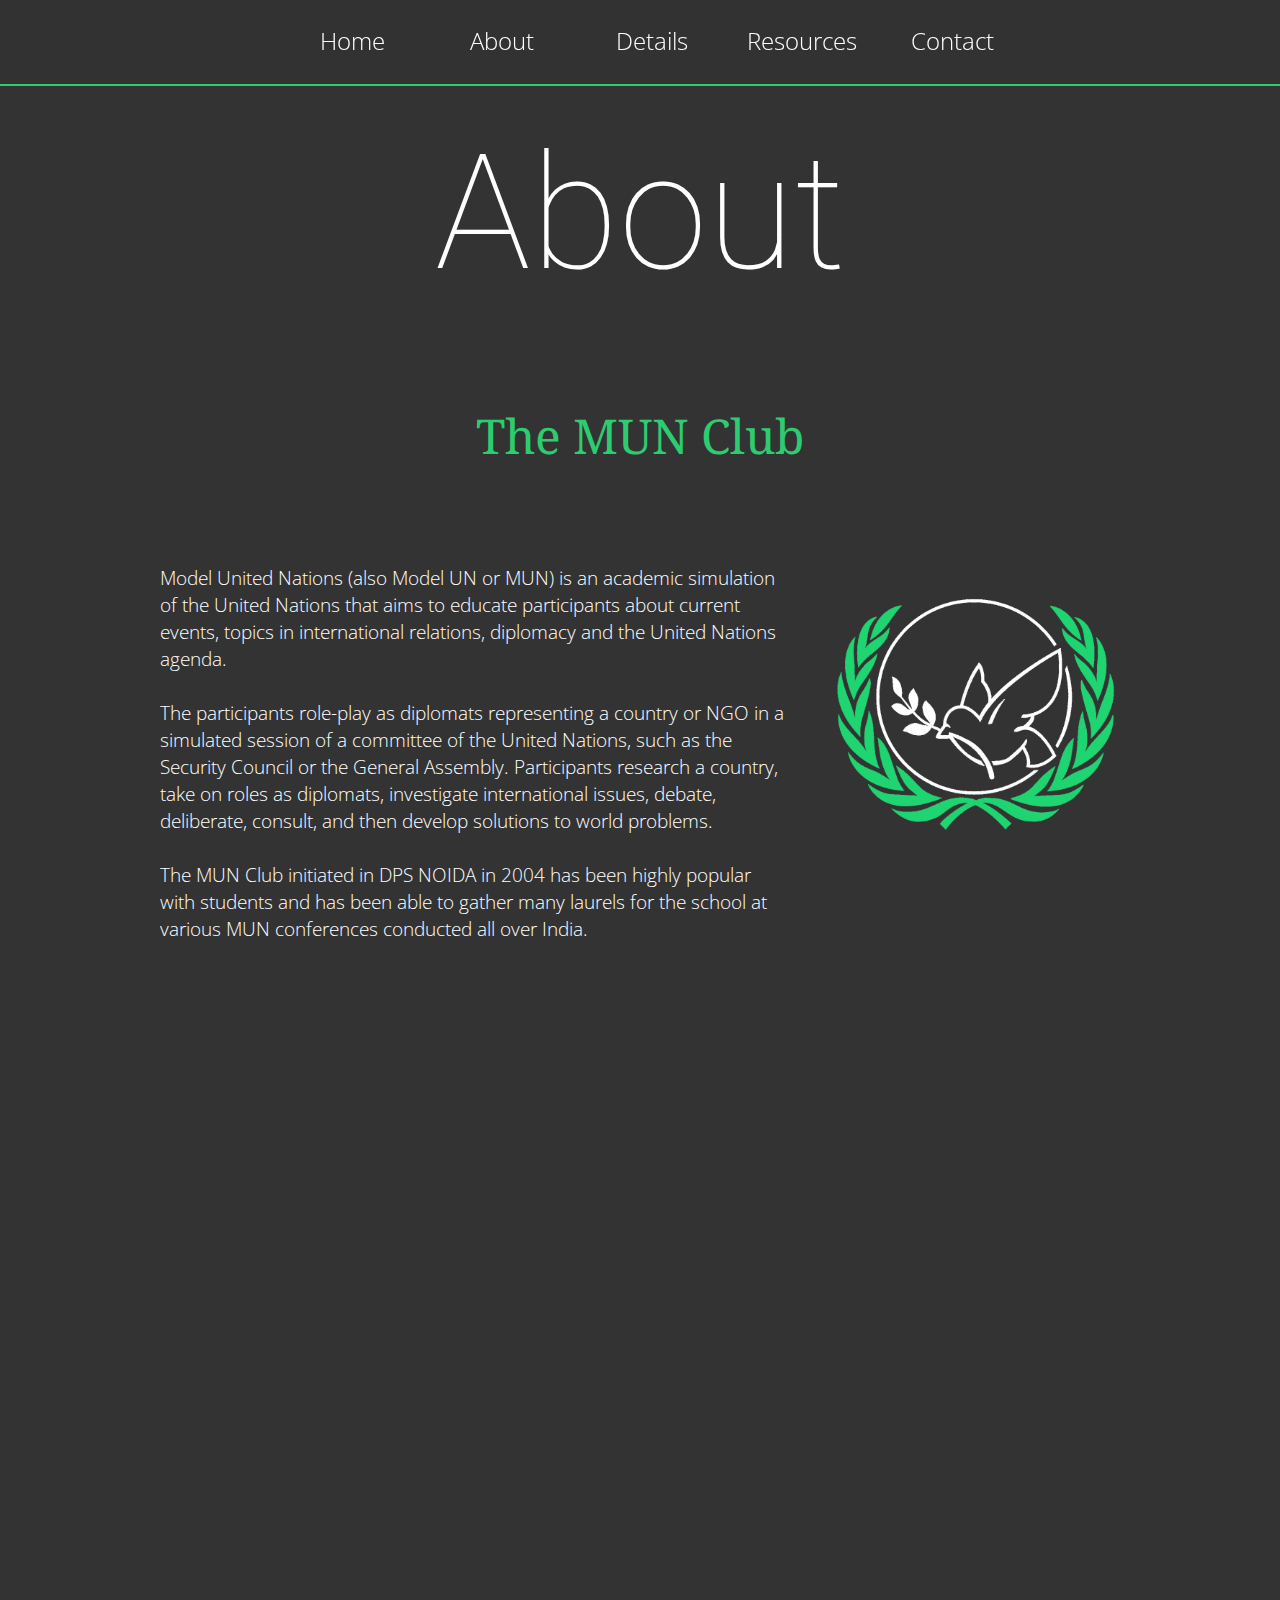
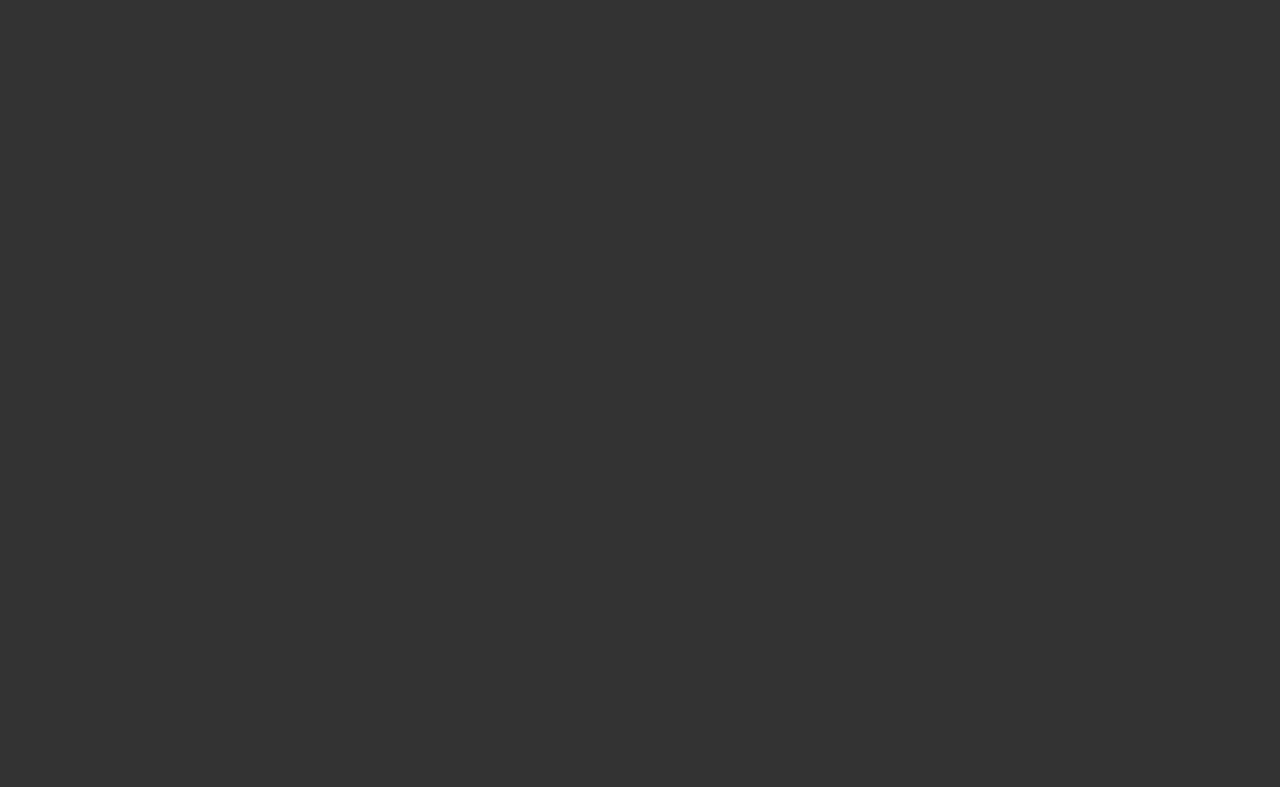
==== about.html @ 6d121ba6 "Many changes" ====
<!DOCTYPE html>
<html>
<head>
	<meta content="initial-scale=1" name="viewport">

	<title>Details | DPSN MUN</title>
	<!-- Adding favicon-->
	<link href="images/favicon.ico" rel="icon" type="image/x-icon">
	<link href="images/apple-touch-icon.png" rel="apple-touch-icon-precomposed">
	<!-- Embedding Google Fonts -->
	<link href='http://fonts.googleapis.com/css?family=Open+Sans:300italic,400,300' rel='stylesheet' type='text/css'>
	<link href='http://fonts.googleapis.com/css?family=Droid+Serif' rel='stylesheet' type='text/css'>
	<link href='http://fonts.googleapis.com/css?family=Roboto:400,100,300' rel='stylesheet' type='text/css'>
	<!-- Embedding stylesheets -->
	<link href="stylesheets/normalize.css" rel="stylesheet">
	<link href="stylesheets/style.css" rel="stylesheet">
	<link href="stylesheets/override.css" rel="stylesheet">
	<link href="stylesheets/animate.css" rel="stylesheet">
	<!-- Embedding scripts -->
	<script src="scripts/wow.min.js"></script>
	<script src="scripts/header.js"></script>
	<script src="scripts/jquery-2.1.0.min.js"></script>
</head>

<body>
	<div class="nav" id="bar">
		<img align="left" class="menu" onclick="show()" src="images/icon.png"> <a class="link wow fadeInDown" href="index.html">Home</a> 
		<a class="link wow fadeInDown" href="#">About</a>
		<a class=
		"link wow fadeInDown" href="details.html">Details</a> <a class="link wow fadeInDown" href="resources.html">Resources</a> <a class="link wow fadeInDown" href="contact.html">Contact</a>
	</div>

	<div class="container">
		<div class="row">
			<div class="column full center">
				<p class="title fadeInDown wow">About</p>
			</div>
		</div>

		<div class="row">
			<div class="column full wow fadeInUp subheading">
				The MUN Club
			</div>
		</div>

		<DIV class="row">
			<DIV class="column two-thirds text wow fadeInUp">
				Model United Nations (also Model UN or MUN) is an academic simulation of the United Nations that aims to educate participants about current events, topics in international relations, diplomacy and the United Nations agenda.
				<br><br>
				The participants role-play as diplomats representing a country or NGO in a simulated session of a committee of the United Nations, such as the Security Council or the General Assembly. Participants research a country, take on roles as diplomats, investigate international issues, debate, deliberate, consult, and then develop solutions to world problems.
				<br><br>
				The MUN Club initiated in DPS NOIDA in 2004 has been highly popular with students and has been able to gather many laurels for the school at various MUN conferences conducted all over India.
			</DIV>
			<DIV class="column one-third">
				<img class="logo big wow fadeInUp" src="images/Logo.png">
			</DIV>
		</DIV>


		
		<div class="row">
			<div class="column full wow fadeInUp subheading">
				Principal's Message
			</div>
		</div>

		<DIV class="row">

			<DIV class="column one-third">
				<img class="logo big wow fadeInUp" src="images/principal.jpg">
			</DIV>

			<DIV class="column two-thirds text wow fadeInUp">
				It gives me immense pleasure to invite you all to the inaugural edition of  Delhi Public  School Noida Model United Nations Conference. DPSNMUN'14 to be held on Tuesday, December 2 and Wednesday, December 3, 2014 in collaboration with UNIC.
				<br><br>
				DPSN has evolved as one of the premier educational institutions of the country. With 'education' acquiring new connotations and spanning wider dimensions, the school is alive to the challenge of moulding a new generation of students into a genre of well integrated personalities equipped with the life skills necessary to take up future challenges.
				<br><br>
				Model United Nations (also Model UN or MUN) is an academic simulation of the United Nations that aims to educate participants about current events, topics in international relations, diplomacy and the United Nations agenda. The participants role-play as diplomats representing a country or NGO in a simulated session of a committee of the United Nations, such as the Security Council or the General Assembly. Participants research a country, take on roles as diplomats, investigate international issues, debate, deliberate, consult, and then develop solutions to world problems.
				<br><br>
				Considering the importance of the concerns we are trying to raise through the MUN Conference, we hope you can help facilitate the execution of this ambitious project which aims to develop, inspire and activate young minds to become aware citizens and to find logical solutions to 'day to day' problems.
				<br><br>
				The MUN Club, initiated in DPS NOIDA in 2004 has been highly popular with students and has brought many laurels to the school at various MUN conferences, conducted all over India.
				With a firm commitment to finding consensus, no matter how much opinions may vary, and in firmly upholding our motto "Service before Self", we hope that DPSNMUN will satisfy each and every expectation you have ever had from an MUN.
				<br><br>
				Quoting former Secretary General, United Nations, Mr.  Kofi Annan, "To live is to choose. But to choose well, you must know who you are, and what you stand for, where you want to go and why you want to get there."
				<br>
				On behalf of the entire Organizing Committee, I welcome you all to Delhi Public School Noida Model United Nations Conference. <br>
				With best wishes<br>
				<br><br>
				Kamini Bhasin<br>
				Principal<br>
				Delhi Public School Noida
			</DIV>
		</DIV>

				<!--
					<DIV class="row">
						<DIV class="column two-thirds"></DIV>
						<DIV class="column one-third"></DIV>
					</DIV>
					<DIV class="row">
						<DIV class="column one-third"></DIV>
						<DIV class="column one-third"></DIV>
						<DIV class="column one-third"></DIV>
					</DIV>

					<DIV class="row">
						<DIV class="column one-fourth"></DIV>
						<DIV class="column one-fourth"></DIV>
						<DIV class="column one-fourth"></DIV>
						<DIV class="column one-fourth"></DIV>
					</DIV>
				-->
	</div><script>
			new WOW().init();

				var menu = "small";
				function show() {
					if (menu == "small") {
						$('.nav').css('min-height','17em');
						$('.link').css('opacity','1');
						$('.link').css('display','inline-block');
						menu = "big";
					} else {
						$('.link').css('opacity','0').delay(250);
						$('.link').css('display','none');
						$('.nav').css('min-height','3.5em');
						menu = "small";
					}
				}
				window.addEventListener("orientationchange", function() {
					if(window.innerHeight < window.innerWidth){ 
						$('.link').css('opacity','1');
						$('.link').css('display','inline-block');
					}
				}, false);

	</script>
</body>
</html>
---- stylesheets/style.css ----
@viewport{
	zoom: 1.0;
	width: extend-to-zoom;
}
@-ms-viewport{
	width: extend-to-zoom;
	zoom: 1.0;
}
*, *:before, *:after {
	-moz-box-sizing: border-box;
	-webkit-box-sizing: border-box;
	box-sizing: border-box;
}
.container {
	margin: 0 auto;
	max-width: 960px;
	width: 90%;
}
.column {
	float: left;
	margin-left: 5%;
} 
.column:first-child {
	margin-left: 0;
}
.column.full {
	width: 100%;
}

.column.two-thirds {
	width: 65%;
}

.column.half {
	width: 47.5%;
}

.column.one-third {
	width: 30%;
}

.column.one-fourth {
	width: 21.25%;
}
.clearfix:before,
.clearfix:after {
	content: " ";
	display: table;
}

.clearfix:after {
	clear: both;
}

.clearfix {
	*zoom: 1;
}
.row {
	overflow: hidden;
}
---- stylesheets/override.css ----
@font-face {
	font-family: 'varela';
	src: url('fonts/Varela.ttf');
}
@font-face {
	font-family: 'Icons';
	src: url('fonts/MonoSocialIconsFont-1.10.eot');
	src: url('fonts/MonoSocialIconsFont-1.10.eot?#iefix') format('embedded-opentype'),
	url('fonts/MonoSocialIconsFont-1.10.woff') format('woff'),
	url('fonts/MonoSocialIconsFont-1.10.ttf') format('truetype'),
	url('fonts/MonoSocialIconsFont-1.10.svg#MonoSocialIconsFont') format('svg');
	src: url('fonts/MonoSocialIconsFont-1.10.ttf') format('truetype');
	font-weight: normal;
	font-style: normal;
}

.symbol, a.symbol:before {
	font-family: 'Icons';
	-webkit-text-rendering: optimizeLegibility;
	-moz-text-rendering: optimizeLegibility;
	-ms-text-rendering: optimizeLegibility;
	-o-text-rendering: optimizeLegibility;
	text-rendering: optimizeLegibility;
	-webkit-font-smoothing: antialiased;
	-moz-font-smoothing: antialiased;
	-ms-font-smoothing: antialiased;
	-o-font-smoothing: antialiased;
	font-smoothing: antialiased;
	color: #FFFFFF;
	font-size: 5em;
	margin-top: 0.5em;
	text-align: center;
}

a.symbol:before {
	content: attr(title);
	margin-right: 0.3em;
	font-size: 130%;
}
::selection {
	background: #2ECC71;
	color: #333;
}
::-webkit-scrollbar{
	width: 0.3em;
}
::-webkit-scrollbar-thumb{
	background-color: #2ECC71; 
}
::-webkit-scrollbar-track{
	background-color: #333333;
}
* {
	-webkit-transition:all 0.25s;
	-moz-transition:all 0.25s;
	-ms-transition:all 0.25s;
	-o-transition:all 0.25s;
	transition:all 0.25s;
}
body {
	background-color: #333333;
	max-width: 100%;
	overflow-x: hidden;
}
.center {
	text-align: center;
}
.nav {
	position: fixed;
	background: rgba(51, 51, 51, 0.85);
	top: 0px;
	width: 100%;
	font-size: 1.5em;
	z-index: 5;
	border-bottom: solid 0.1em #2ECC71;
	font-weight: 100;
	font-family: 'Open Sans',sans-serif;
	color: #FFFFFF;
	text-align: center;
}
.menu {
	height: 1em;
	width: auto;
	margin: 1em;
	opacity: 0;
	display: none;
	cursor: pointer;
}
.nav a {
	text-decoration: none;
	display: inline-block;
	color: #FFFFFF;
	margin-left: 1em;
	padding: 1em 0;
	width: 5em;
	border-bottom: solid 3px rgba(51, 51, 51, 0);
}
.nav a:hover {
	color: #2ECC71;
	border-bottom-color: #2ECC71;
}
.title {
	font-family: 'Roboto', sans-serif;
	font-weight: 100;
	font-size: 10em;
	color: #FFFFFF;
	margin: 0 auto;
	margin-top: 0.75em;
}
.subtitle {
	font-family: 'Droid Serif', 'varela',sans-serif;
	font-size: 2.5em;
	margin-top: 1em;
	font-weight: 100;
	text-align: center;
	color: #2ECC71;
}
.date {
	font-family: 'Roboto', sans-serif;
	font-size: 2em;
	color: #FFFFFF;
}
.logo {
	height: 13em;
	width: auto;
}
.collab {
	font-family: 'Droid Serif',sans-serif;
	color: #FFFFFF;
	font-size: 1em;

}
.con {
	font-family: 'varela',sans-serif;
}
.button {
	display: inline-block;
	font-family: 'Open Sans',sans-serif;
	font-size: 1.25em;
	background-color: rgba(51, 51, 51, 0.25);
	border: solid 2px #2ECC71;
	padding: 0.75em 2.5em;
	border-radius: 0.25em;
	color: #2ECC71;
	margin-top: 2em;
	margin-bottom: 1em;
	text-decoration: none;
}
.button:hover {
	background-color: #2ECC71;
	color: #333333;
}
.subheading {
	font-family: 'Droid Serif', 'Open Sans',sans-serif;
	font-size: 3em;
	text-align: center;
	color: #2ECC71;
	margin-top: 2em;
	margin-bottom: 2em;
}
.text {
	font-family: 'Open Sans',sans-serif;
	color: #FFFFFF;
	font-size: 1.2em;
	font-weight: 100;
}
.big {
	width: 100%;
	height: auto;
}
.committee div {
	background: #333333;
	color: #FFFFFF;
	border: solid 1px #2ECC71;
	border-radius: 0.25em;
	font-family: 'Open Sans',sans-serif;
	font-size: 1.25em;
	margin-bottom: 5%;
	font-weight: 100;
	text-align: center;
	padding: 1em;
	padding-bottom: 1.5em;
}
.committee-name {
	font-family: 'Droid Serif', 'Open Sans',sans-serif;
	font-size: 1.75em;
}
.committee-picture {
	border-radius: 0.25em;
	width: 100%;
	/*-webkit-filter: sepia(1) grayscale(0.5);*/
}
/*
.com-picture:hover {
	-webkit-filter: none;
}
*/
.agenda {
	color: #2ECC71;
	font-family: 'Open Sans',sans-serif;
	font-size: 1.5em;

}
.sec div {
	height: 13.5em;
	background: #333333;
	color: #FFFFFF;
	border: solid 1px #2ECC71;
	border-radius: 0.25em;
	font-family: 'Open Sans',sans-serif;
	font-size: 1.25em;
	margin-bottom: 5%;
	font-weight: 100;
	text-align: center;
	padding: 1em;
	padding-bottom: 1.5em;
}
.thumbnail {
	display: block;
	border-radius: 100%;
	height: 4.25em;
	width: auto;
	border: solid 3px #2ECC71;
	margin: 0 auto;
	position: relative;
}
.names {
	color: #FFFFFF;
	position: relative;
	margin-top: 1em;
	margin-bottom: 1em;
	text-decoration: none;
}
.names:hover{
	color: #2ECC71;
}
.post {
	color: #2ECC71;
	font-size: 0.65em;
	text-align: center;
	text-transform: uppercase;
}
.phone {
	color: #FFFFFF;
	font-size: 1em;
	text-align: center;
	margin-top: 0em;
	text-transform: uppercase;
}
.phone a {
	text-decoration: none;
	margin-top: 0em;
	font-size: 0.75em;
	color: #FFFFFF;
}
.soon {
	text-align: center;
	margin-bottom: 2em;
}
.left {
	text-align: left;
}
ol {
	list-style-type: lower-greek;
	color: #FFFFFF;
	font-family: 'Open Sans',sans-serif;
	font-size: 1.5em;
	font-weight: 100;
	margin-top: 0;
}
ol li {
	margin-bottom: 0.45em;
}
ol li a {
	text-decoration: none;
	color: #FFFFFF;
}
ol li a:hover {
	color: #2ECC71;
}
.postal {
	text-align: center;
}
.postal a {
	font-size: 1.5em;
}
.postal p {
	font-family: 'Open Sans',sans-serif;
	font-size: 2em;
	color: #2ECC71;
	text-align: center;
}
.address {
	color: #FFFFFF;
	font-family: 'Open Sans',sans-serif;
	font-size: 2em;
	text-decoration: none;
	font-weight: 100;
}
.fb:hover {
	color: #3B5998;
}
.tw:hover {
	color: #4099FF;
}
.em:hover {
	color: #2ECC71;
}
.social a {
	color: #FFFFFF;
	text-decoration: none;
}
#gmap_canvas {
	width: 100%;
	height: 20em;
	margin-bottom: 5em;
}
#map_container {
	margin-top: 2em;
}
@media screen and (orientation:portrait) {
	.column.full,
	.column.two-thirds,
	.column.half,
	.nav a,
	.column.one-third,
	.column.one-fourth {
		margin-top: 0;
		margin-left: 0;
		width: 100%;
	}
	.menu {
		opacity: 1;
		display: inline-block;
	}
	.nav {
		max-height: 3.5em;
	}
	.nav a {
		opacity: 0;
		display: none;
	}
	.nav a:hover {
		background-color: #2ECC71;
		color: #333333;
	}
	.title {
		font-size: 6em;
	}
	.subtitle {
		font-size: 2em;
	}
	.logo {
		height: 10em;
		width: auto;
	}
	.button {
		font-size: 1.25em;
	}
	.subheading {
		font-size: 2.5em;
		padding-top: 1em;
	}
	.big {
		width: 50%;
		margin-left: 25%;
		margin-bottom: 1em;
		height: auto;
	}
	.committee-title {
		font-size: 1.75em;
	}
	.sec div {
		height: 12em;
	}
	.social a {
		font-size: 0.75em;
	}
	.postal {
		font-size: 0.75em;
	}
}
@media screen and (orientation:landscape) {
	.nav a {
		opacity: 1;
		display: inline-block;
	}
}
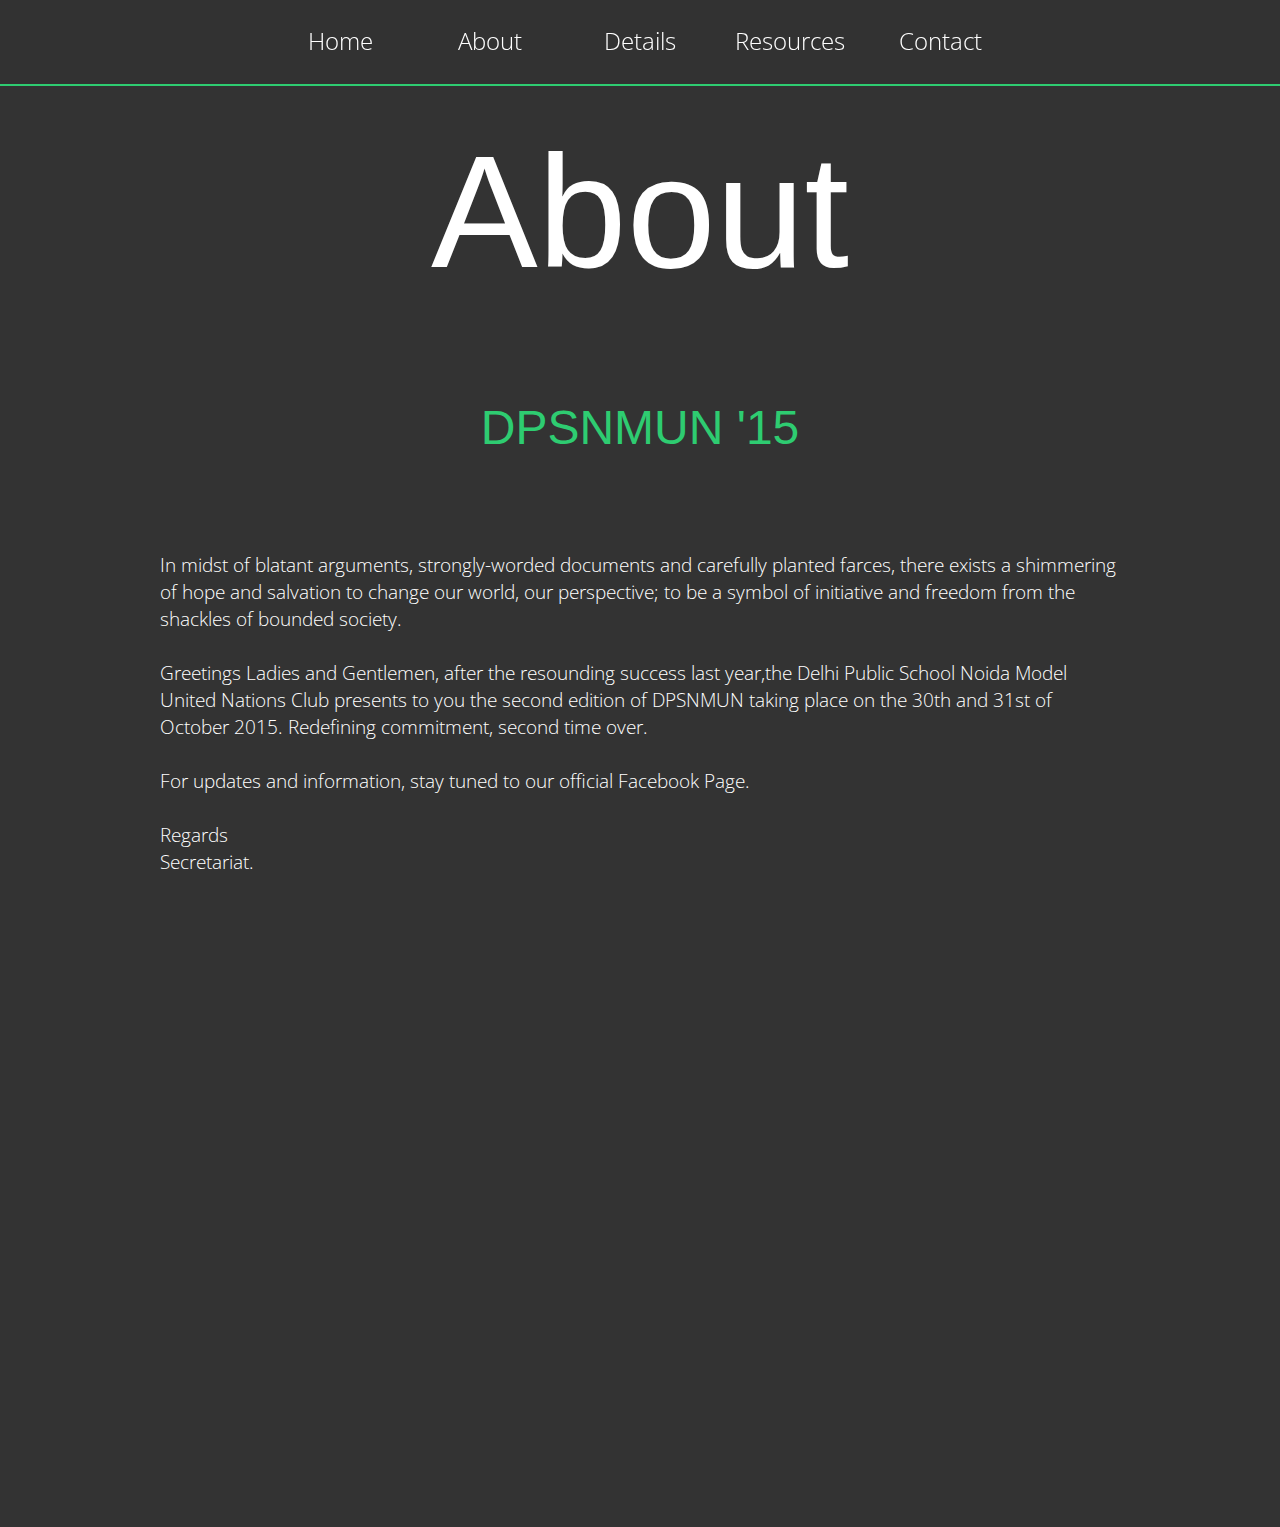
==== commit 9397bf34: "Changes for '15" ====
--- a/about.html
+++ b/about.html
@@ -3,7 +3,7 @@
 <head>
 	<meta content="initial-scale=1" name="viewport">
 
-	<title>Details | DPSN MUN</title>
+	<title>About | DPSN MUN</title>
 	<!-- Adding favicon-->
 	<link href="images/favicon.ico" rel="icon" type="image/x-icon">
 	<link href="images/apple-touch-icon.png" rel="apple-touch-icon-precomposed">
@@ -36,6 +36,32 @@
 				<p class="title fadeInDown wow">About</p>
 			</div>
 		</div>
+		
+		<div class="row">
+			<div class="column full wow fadeInUp subheading">
+				DPSNMUN '15
+			</div>
+		</div>
+
+		<DIV class="row">
+		<!--
+			<DIV class="column one-third">
+				<img class="logo big wow fadeInUp" src="images/principal.jpg">
+			</DIV>
+		-->
+			<DIV class="column full text wow fadeInUp">
+				In midst of blatant arguments, strongly-worded documents and carefully planted farces, there exists a shimmering of hope and salvation to change our world, our perspective; to be a symbol of initiative and freedom from the shackles of bounded society.
+				<br><br>
+				Greetings Ladies and Gentlemen, after the resounding success last year,the Delhi Public School Noida Model United Nations Club presents to you the second edition of DPSNMUN taking place on the 30th and 31st of October 2015.
+				Redefining commitment, second time over.
+				<br><br>
+				For updates and information, stay tuned to our official Facebook Page.
+				<br><br>
+				Regards
+				<br> 
+				Secretariat.
+			</DIV>
+		</DIV>
 
 		<div class="row">
 			<div class="column full wow fadeInUp subheading">
@@ -50,6 +76,7 @@
 				The participants role-play as diplomats representing a country or NGO in a simulated session of a committee of the United Nations, such as the Security Council or the General Assembly. Participants research a country, take on roles as diplomats, investigate international issues, debate, deliberate, consult, and then develop solutions to world problems.
 				<br><br>
 				The MUN Club initiated in DPS NOIDA in 2004 has been highly popular with students and has been able to gather many laurels for the school at various MUN conferences conducted all over India.
+				<br><br>
 			</DIV>
 			<DIV class="column one-third">
 				<img class="logo big wow fadeInUp" src="images/Logo.png">
@@ -57,41 +84,6 @@
 		</DIV>
 
 
-		
-		<div class="row">
-			<div class="column full wow fadeInUp subheading">
-				Principal's Message
-			</div>
-		</div>
-
-		<DIV class="row">
-
-			<DIV class="column one-third">
-				<img class="logo big wow fadeInUp" src="images/principal.jpg">
-			</DIV>
-
-			<DIV class="column two-thirds text wow fadeInUp">
-				It gives me immense pleasure to invite you all to the inaugural edition of  Delhi Public  School Noida Model United Nations Conference. DPSNMUN'14 to be held on Tuesday, December 2 and Wednesday, December 3, 2014 in collaboration with UNIC.
-				<br><br>
-				DPSN has evolved as one of the premier educational institutions of the country. With 'education' acquiring new connotations and spanning wider dimensions, the school is alive to the challenge of moulding a new generation of students into a genre of well integrated personalities equipped with the life skills necessary to take up future challenges.
-				<br><br>
-				Model United Nations (also Model UN or MUN) is an academic simulation of the United Nations that aims to educate participants about current events, topics in international relations, diplomacy and the United Nations agenda. The participants role-play as diplomats representing a country or NGO in a simulated session of a committee of the United Nations, such as the Security Council or the General Assembly. Participants research a country, take on roles as diplomats, investigate international issues, debate, deliberate, consult, and then develop solutions to world problems.
-				<br><br>
-				Considering the importance of the concerns we are trying to raise through the MUN Conference, we hope you can help facilitate the execution of this ambitious project which aims to develop, inspire and activate young minds to become aware citizens and to find logical solutions to 'day to day' problems.
-				<br><br>
-				The MUN Club, initiated in DPS NOIDA in 2004 has been highly popular with students and has brought many laurels to the school at various MUN conferences, conducted all over India.
-				With a firm commitment to finding consensus, no matter how much opinions may vary, and in firmly upholding our motto "Service before Self", we hope that DPSNMUN will satisfy each and every expectation you have ever had from an MUN.
-				<br><br>
-				Quoting former Secretary General, United Nations, Mr.  Kofi Annan, "To live is to choose. But to choose well, you must know who you are, and what you stand for, where you want to go and why you want to get there."
-				<br>
-				On behalf of the entire Organizing Committee, I welcome you all to Delhi Public School Noida Model United Nations Conference. <br>
-				With best wishes<br>
-				<br><br>
-				Kamini Bhasin<br>
-				Principal<br>
-				Delhi Public School Noida
-			</DIV>
-		</DIV>
 
 				<!--
 					<DIV class="row">
@@ -117,7 +109,7 @@
 				var menu = "small";
 				function show() {
 					if (menu == "small") {
-						$('.nav').css('min-height','17em');
+						$('.nav').css('min-height','20.5em');
 						$('.link').css('opacity','1');
 						$('.link').css('display','inline-block');
 						menu = "big";
--- a/stylesheets/override.css
+++ b/stylesheets/override.css
@@ -13,7 +13,44 @@
 	font-weight: normal;
 	font-style: normal;
 }
-
+@font-face {
+	font-family: 'Open Sans';
+	font-weight: 300;
+	font-style: normal;
+	src: url('fonts/OpenSans-Light.ttf');
+}
+@font-face {
+	font-family: 'Open Sans';
+	font-weight: 300;
+	font-style: italic;
+	src: url('fonts/OpenSans-LightItalic.ttf');
+}
+@font-face {
+	font-family: 'Open Sans';
+	font-weight: 400;
+	font-style: normal;
+	src: url('fonts/OpenSans-Regular.ttf');
+}
+@font-face {
+	font-family: 'Droid Serif';
+	font-weight: 400;
+	src: url('fonts/DroidSerif.ttf');
+}
+@font-face {
+	font-family: 'Roboto';
+	font-weight: 100;
+	src: url('fonts/Roboto-Thin.ttf');
+}
+@font-face {
+	font-family: 'Roboto';
+	font-weight: 300;
+	src: url('fonts/Roboto-Light.ttf');
+}
+@font-face {
+	font-family: 'Roboto';
+	font-weight: 400;
+	src: url('fonts/Roboto-Regular.ttf');
+}
 .symbol, a.symbol:before {
 	font-family: 'Icons';
 	-webkit-text-rendering: optimizeLegibility;
@@ -95,6 +132,9 @@
 	width: 5em;
 	border-bottom: solid 3px rgba(51, 51, 51, 0);
 }
+.nav a:nth-child(2) {
+	margin-left: 0;
+}
 .nav a:hover {
 	color: #2ECC71;
 	border-bottom-color: #2ECC71;
@@ -125,7 +165,7 @@
 	width: auto;
 }
 .collab {
-	font-family: 'Droid Serif',sans-serif;
+	font-family: 'Droid Serif', 'Open Sans', sans-serif;
 	color: #FFFFFF;
 	font-size: 1em;
 
@@ -158,6 +198,14 @@
 	margin-top: 2em;
 	margin-bottom: 2em;
 }
+.eb-title {
+	font-family: 'Open Sans',sans-serif;
+	font-size: 2em;
+	text-align: center;
+	color: #FFFFFF;
+	font-weight: 100;
+	margin-bottom: 1em;
+}
 .text {
 	font-family: 'Open Sans',sans-serif;
 	color: #FFFFFF;
@@ -180,6 +228,7 @@
 	text-align: center;
 	padding: 1em;
 	padding-bottom: 1.5em;
+	height: 20em;
 }
 .committee-name {
 	font-family: 'Droid Serif', 'Open Sans',sans-serif;
@@ -214,6 +263,14 @@
 	text-align: center;
 	padding: 1em;
 	padding-bottom: 1.5em;
+}
+#eb {
+	height: 11em;
+}
+#blank {
+	height: 11em;
+	border-color: transparent;
+	background-color: transparent;
 }
 .thumbnail {
 	display: block;
@@ -367,6 +424,10 @@
 		margin-bottom: 1em;
 		height: auto;
 	}
+	.small {
+		font-size: 4em;
+		margin-top: 2em;
+	}
 	.committee-title {
 		font-size: 1.75em;
 	}
@@ -376,8 +437,14 @@
 	.social a {
 		font-size: 0.75em;
 	}
+	.con {
+		font-size: 1.5em;
+	}
 	.postal {
 		font-size: 0.75em;
+	}
+	#blank {
+		display: none;
 	}
 }
 @media screen and (orientation:landscape) {
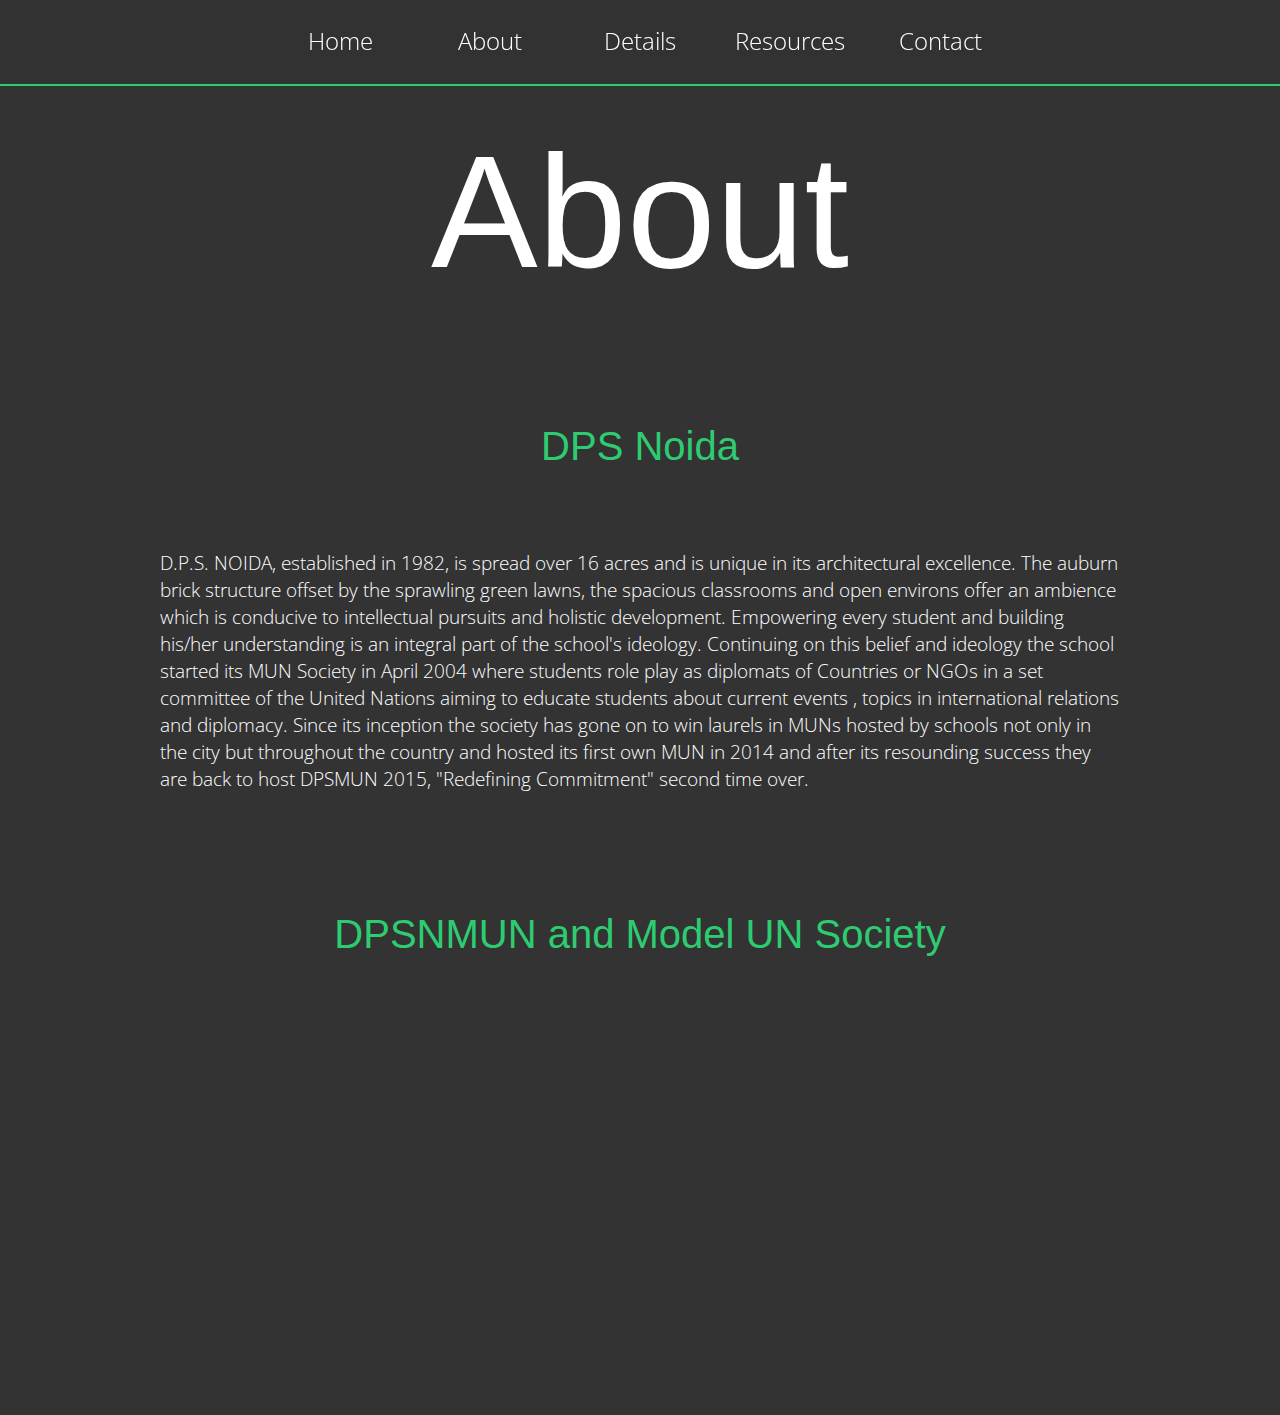
==== commit 7398545a: "About changed" ====
--- a/about.html
+++ b/about.html
@@ -39,7 +39,7 @@
 		
 		<div class="row">
 			<div class="column full wow fadeInUp subheading">
-				DPSNMUN '15
+				DPS Noida
 			</div>
 		</div>
 
@@ -50,32 +50,21 @@
 			</DIV>
 		-->
 			<DIV class="column full text wow fadeInUp">
-				In midst of blatant arguments, strongly-worded documents and carefully planted farces, there exists a shimmering of hope and salvation to change our world, our perspective; to be a symbol of initiative and freedom from the shackles of bounded society.
-				<br><br>
-				Greetings Ladies and Gentlemen, after the resounding success last year,the Delhi Public School Noida Model United Nations Club presents to you the second edition of DPSNMUN taking place on the 30th and 31st of October 2015.
-				Redefining commitment, second time over.
-				<br><br>
-				For updates and information, stay tuned to our official Facebook Page.
-				<br><br>
-				Regards
-				<br> 
-				Secretariat.
+				D.P.S. NOIDA, established in 1982, is spread over 16 acres and is unique in its architectural excellence. The auburn brick structure offset by the sprawling green lawns, the spacious classrooms and open environs offer an ambience which is conducive to intellectual pursuits and holistic development. Empowering every student and building his/her understanding is an integral part of the school's ideology. Continuing on this belief and ideology the school started its MUN Society in April 2004 where students role play as diplomats of Countries or NGOs in a set committee of the United Nations aiming to educate students about current events , topics in international relations and diplomacy. Since its inception the society has gone on to win laurels in MUNs hosted by schools not only in the city but throughout the country and hosted its first own MUN in 2014 and after its resounding success they are back to host DPSMUN 2015, "Redefining Commitment" second time over.
 			</DIV>
 		</DIV>
 
 		<div class="row">
 			<div class="column full wow fadeInUp subheading">
-				The MUN Club
+				DPSNMUN and Model UN Society
 			</div>
 		</div>
 
 		<DIV class="row">
 			<DIV class="column two-thirds text wow fadeInUp">
-				Model United Nations (also Model UN or MUN) is an academic simulation of the United Nations that aims to educate participants about current events, topics in international relations, diplomacy and the United Nations agenda.
+				The DPSNMUN Society since its inception has gone on to win many laurels in MUNs not only in the city but throughout the country. Rooted with the ideology of breeding the leaders of tomorrow pushing all boundaries it hosted its first MUN in 2014 with incepting committees like the White House Situation Room , first of its kind to be simulated in any MUN in the country and all other committees functioning with high level of debate. After its resounding success last year DPS Noida MUN Society is proud to present you the second edition of DPSNMUN being hosted from the 30th - 31st of October, simulating committees likes Goldman Sachs Board of Directors Meet (2008) discussing the subprime mortgage crisis, White House Situation Room and NPT Review Conference.
 				<br><br>
-				The participants role-play as diplomats representing a country or NGO in a simulated session of a committee of the United Nations, such as the Security Council or the General Assembly. Participants research a country, take on roles as diplomats, investigate international issues, debate, deliberate, consult, and then develop solutions to world problems.
-				<br><br>
-				The MUN Club initiated in DPS NOIDA in 2004 has been highly popular with students and has been able to gather many laurels for the school at various MUN conferences conducted all over India.
+				For updates and information, stay tuned to our official Facebook Page
 				<br><br>
 			</DIV>
 			<DIV class="column one-third">
--- a/stylesheets/override.css
+++ b/stylesheets/override.css
@@ -228,7 +228,7 @@
 	text-align: center;
 	padding: 1em;
 	padding-bottom: 1.5em;
-	height: 20em;
+	height: auto;
 }
 .committee-name {
 	font-family: 'Droid Serif', 'Open Sans',sans-serif;
@@ -277,6 +277,16 @@
 	border-radius: 100%;
 	height: 4.25em;
 	width: auto;
+	border: solid 3px #2ECC71;
+	margin: 0 auto;
+	position: relative;
+}
+
+.rohan {
+	display: block;
+	border-radius: 100%;
+	height: 4.25em;
+	width: 4.25em;
 	border: solid 3px #2ECC71;
 	margin: 0 auto;
 	position: relative;
@@ -404,6 +414,9 @@
 	.title {
 		font-size: 6em;
 	}
+	
+	
+	}
 	.subtitle {
 		font-size: 2em;
 	}
@@ -431,6 +444,7 @@
 	.committee-title {
 		font-size: 1.75em;
 	}
+
 	.sec div {
 		height: 12em;
 	}
@@ -446,7 +460,11 @@
 	#blank {
 		display: none;
 	}
-}
+
+	.nothing {
+		opacity: 0;
+	}
+
 @media screen and (orientation:landscape) {
 	.nav a {
 		opacity: 1;
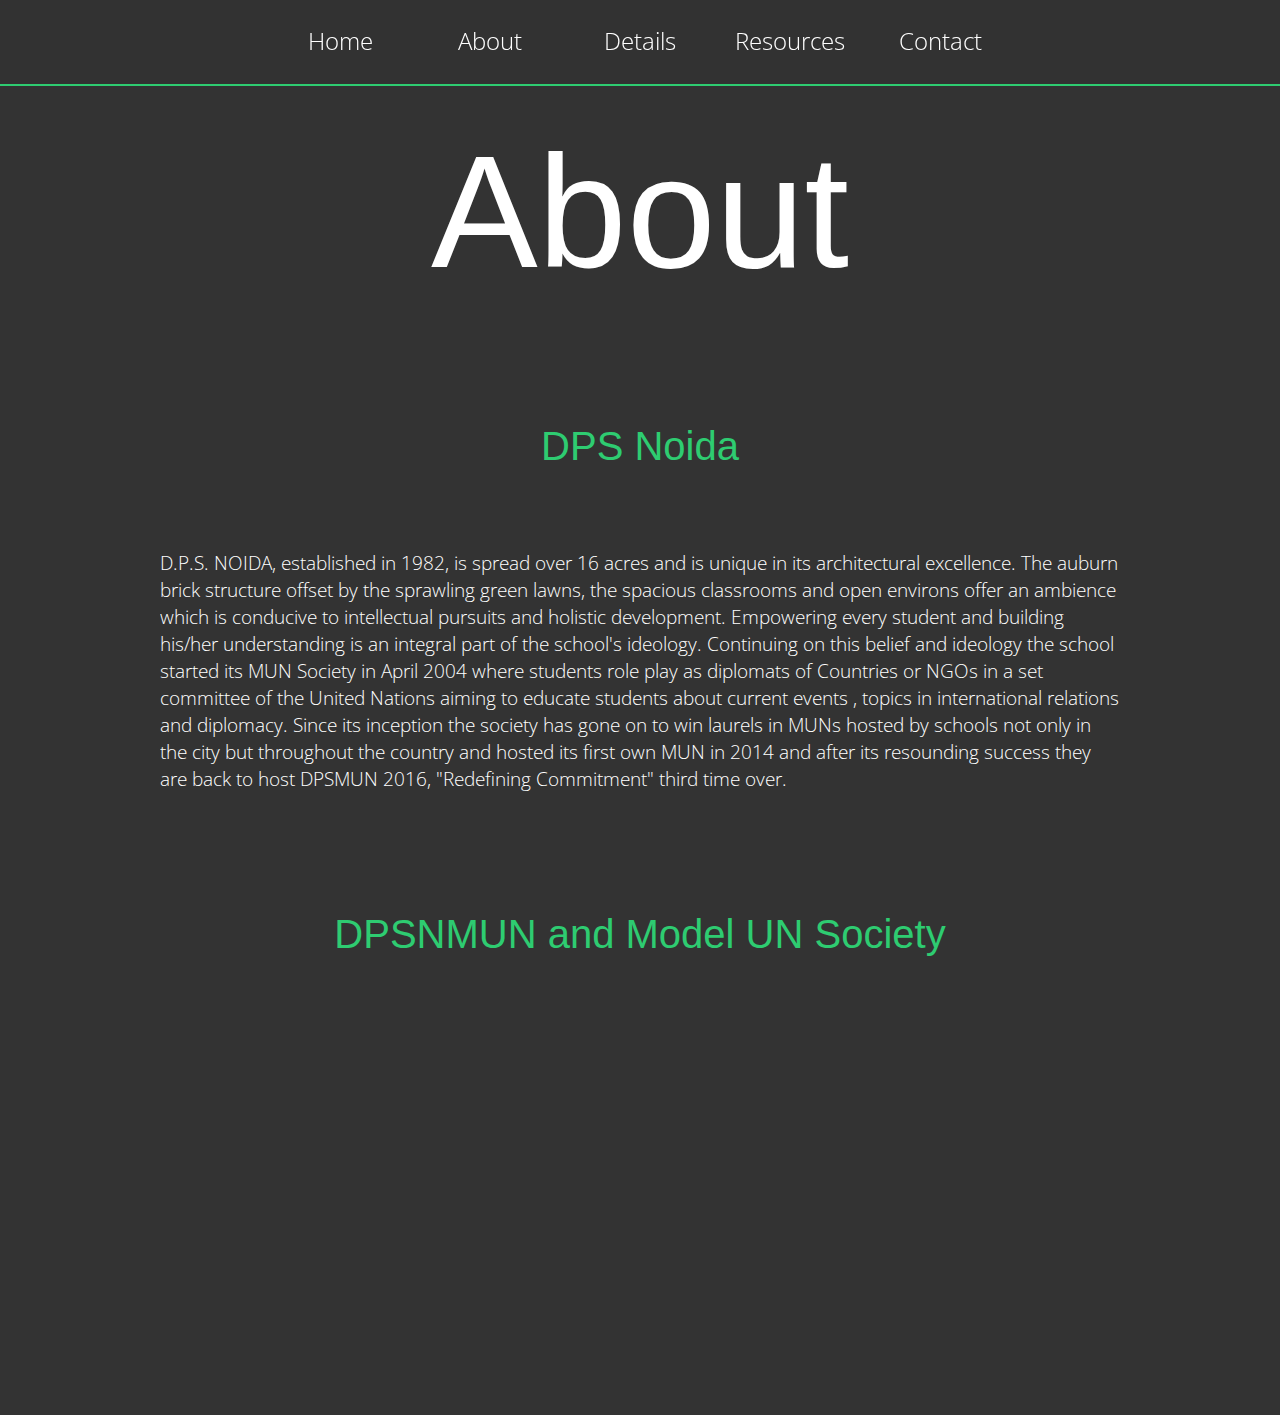
==== commit 20917a97: "First update 2016" ====
--- a/about.html
+++ b/about.html
@@ -50,7 +50,7 @@
 			</DIV>
 		-->
 			<DIV class="column full text wow fadeInUp">
-				D.P.S. NOIDA, established in 1982, is spread over 16 acres and is unique in its architectural excellence. The auburn brick structure offset by the sprawling green lawns, the spacious classrooms and open environs offer an ambience which is conducive to intellectual pursuits and holistic development. Empowering every student and building his/her understanding is an integral part of the school's ideology. Continuing on this belief and ideology the school started its MUN Society in April 2004 where students role play as diplomats of Countries or NGOs in a set committee of the United Nations aiming to educate students about current events , topics in international relations and diplomacy. Since its inception the society has gone on to win laurels in MUNs hosted by schools not only in the city but throughout the country and hosted its first own MUN in 2014 and after its resounding success they are back to host DPSMUN 2015, "Redefining Commitment" second time over.
+				D.P.S. NOIDA, established in 1982, is spread over 16 acres and is unique in its architectural excellence. The auburn brick structure offset by the sprawling green lawns, the spacious classrooms and open environs offer an ambience which is conducive to intellectual pursuits and holistic development. Empowering every student and building his/her understanding is an integral part of the school's ideology. Continuing on this belief and ideology the school started its MUN Society in April 2004 where students role play as diplomats of Countries or NGOs in a set committee of the United Nations aiming to educate students about current events , topics in international relations and diplomacy. Since its inception the society has gone on to win laurels in MUNs hosted by schools not only in the city but throughout the country and hosted its first own MUN in 2014 and after its resounding success they are back to host DPSMUN 2016, "Redefining Commitment" third time over.
 			</DIV>
 		</DIV>
 
@@ -62,9 +62,9 @@
 
 		<DIV class="row">
 			<DIV class="column two-thirds text wow fadeInUp">
-				The DPSNMUN Society since its inception has gone on to win many laurels in MUNs not only in the city but throughout the country. Rooted with the ideology of breeding the leaders of tomorrow pushing all boundaries it hosted its first MUN in 2014 with incepting committees like the White House Situation Room , first of its kind to be simulated in any MUN in the country and all other committees functioning with high level of debate. After its resounding success last year DPS Noida MUN Society is proud to present you the second edition of DPSNMUN being hosted from the 30th - 31st of October, simulating committees likes Goldman Sachs Board of Directors Meet (2008) discussing the subprime mortgage crisis, White House Situation Room and NPT Review Conference.
+				The DPSNMUN Society since its inception has gone on to win many laurels in MUNs not only in the city but throughout the country. Rooted with the ideology of breeding the leaders of tomorrow pushing all boundaries it hosted its first MUN in 2014 with incepting committees like the White House Situation Room , first of its kind to be simulated in any MUN in the country and all other committees functioning with high level of debate. After its resounding success last year DPS Noida MUN Society is proud to present you the third edition of DPSNMUN being hosted from the 30th - 31st of October, simulating committees likes Goldman Sachs Board of Directors Meet (2008) discussing the subprime mortgage crisis, White House Situation Room and NPT Review Conference.
 				<br><br>
-				For updates and information, stay tuned to our official Facebook Page
+				For updates and information, stay tuned to our official <a class="facebook" href="http://www.facebook.com/dpsnmun16"> Facebook Page </a>
 				<br><br>
 			</DIV>
 			<DIV class="column one-third">
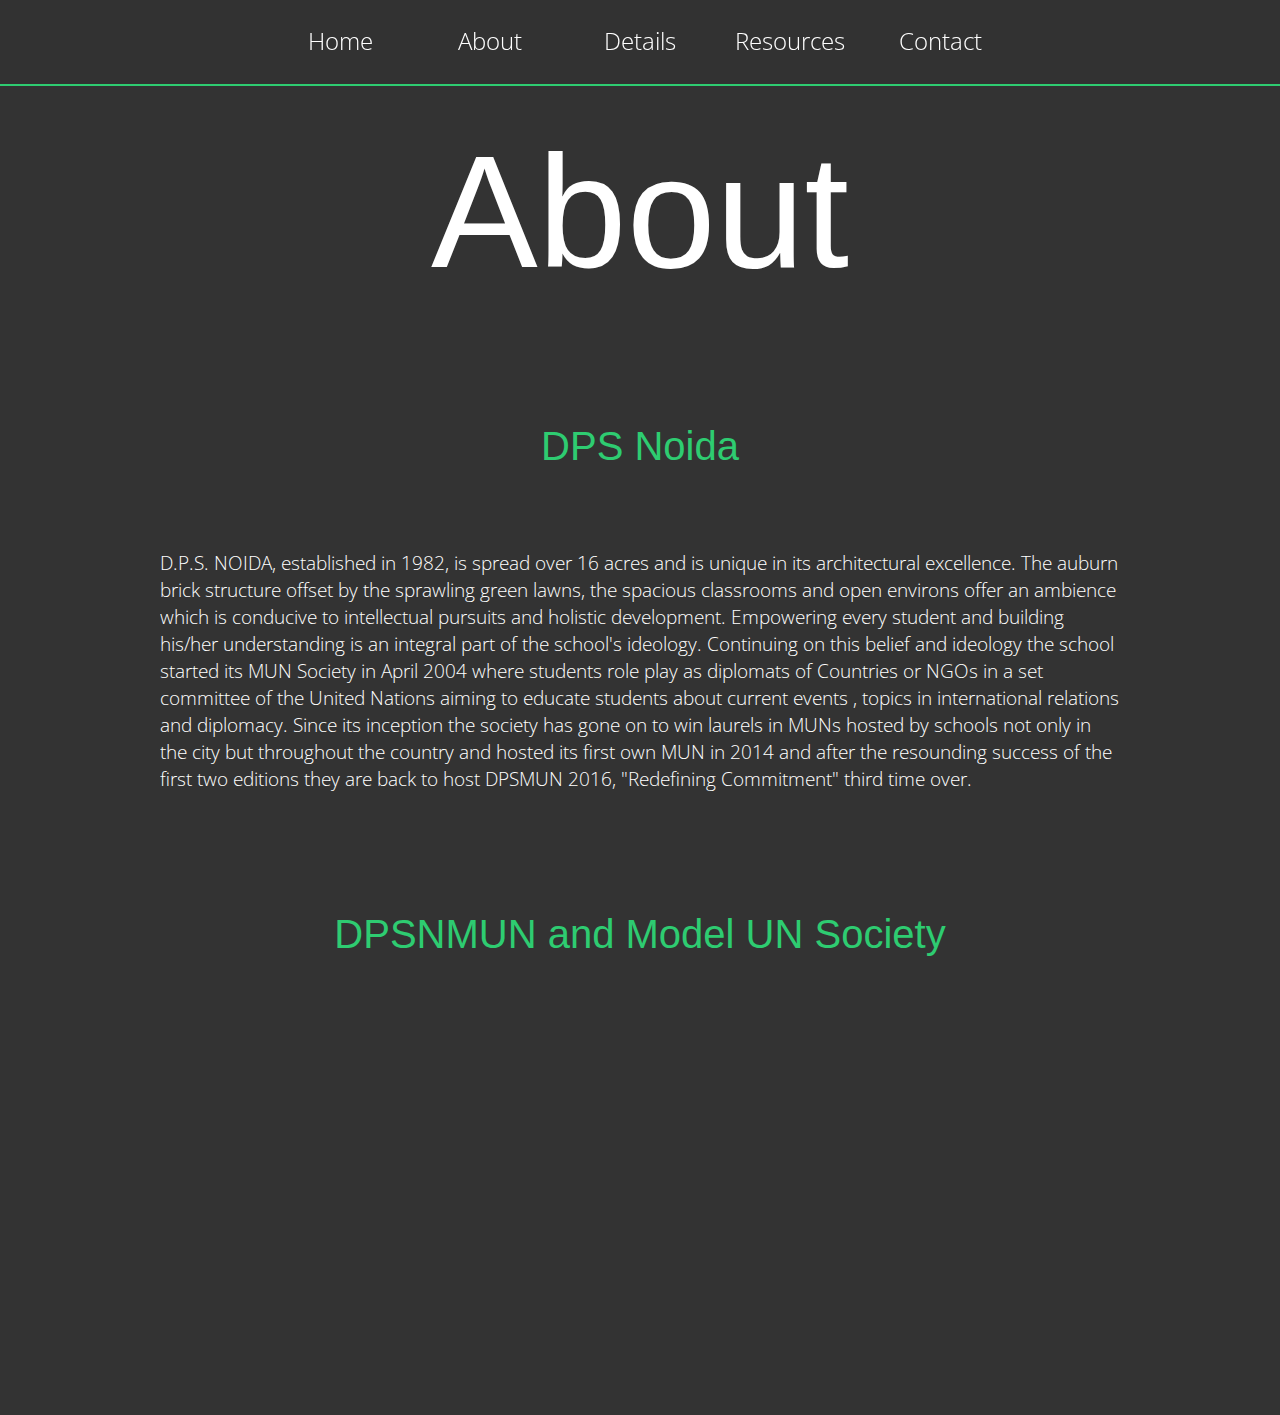
==== commit 50d78efa: "Merge pull request #1 from pranavad/master" ====
--- a/about.html
+++ b/about.html
@@ -50,7 +50,7 @@
 			</DIV>
 		-->
 			<DIV class="column full text wow fadeInUp">
-				D.P.S. NOIDA, established in 1982, is spread over 16 acres and is unique in its architectural excellence. The auburn brick structure offset by the sprawling green lawns, the spacious classrooms and open environs offer an ambience which is conducive to intellectual pursuits and holistic development. Empowering every student and building his/her understanding is an integral part of the school's ideology. Continuing on this belief and ideology the school started its MUN Society in April 2004 where students role play as diplomats of Countries or NGOs in a set committee of the United Nations aiming to educate students about current events , topics in international relations and diplomacy. Since its inception the society has gone on to win laurels in MUNs hosted by schools not only in the city but throughout the country and hosted its first own MUN in 2014 and after its resounding success they are back to host DPSMUN 2016, "Redefining Commitment" third time over.
+				D.P.S. NOIDA, established in 1982, is spread over 16 acres and is unique in its architectural excellence. The auburn brick structure offset by the sprawling green lawns, the spacious classrooms and open environs offer an ambience which is conducive to intellectual pursuits and holistic development. Empowering every student and building his/her understanding is an integral part of the school's ideology. Continuing on this belief and ideology the school started its MUN Society in April 2004 where students role play as diplomats of Countries or NGOs in a set committee of the United Nations aiming to educate students about current events , topics in international relations and diplomacy. Since its inception the society has gone on to win laurels in MUNs hosted by schools not only in the city but throughout the country and hosted its first own MUN in 2014 and after the resounding success of the first two editions they are back to host DPSMUN 2016, "Redefining Commitment" third time over.
 			</DIV>
 		</DIV>
 
@@ -62,7 +62,7 @@
 
 		<DIV class="row">
 			<DIV class="column two-thirds text wow fadeInUp">
-				The DPSNMUN Society since its inception has gone on to win many laurels in MUNs not only in the city but throughout the country. Rooted with the ideology of breeding the leaders of tomorrow pushing all boundaries it hosted its first MUN in 2014 with incepting committees like the White House Situation Room , first of its kind to be simulated in any MUN in the country and all other committees functioning with high level of debate. After its resounding success last year DPS Noida MUN Society is proud to present you the third edition of DPSNMUN being hosted from the 30th - 31st of October, simulating committees likes Goldman Sachs Board of Directors Meet (2008) discussing the subprime mortgage crisis, White House Situation Room and NPT Review Conference.
+				The DPSNMUN Society since its inception has gone on to win many laurels in MUNs not only in the city but throughout the country. Rooted with the ideology of breeding the leaders of tomorrow pushing all boundaries it hosted its first MUN in 2014 with incepting committees like the White House Situation Room , first of its kind to be simulated in any MUN in the country and all other committees functioning with high level of debate. After its resounding success last year DPS Noida MUN Society is proud to present you the third edition of DPSNMUN being hosted from the 21th - 22nd of October, simulating committees like Organisation of American States discussing the regulation of private entities with reference to the Panama Papers, White House Situation Room and the Human RC.
 				<br><br>
 				For updates and information, stay tuned to our official <a class="facebook" href="http://www.facebook.com/dpsnmun16"> Facebook Page </a>
 				<br><br>
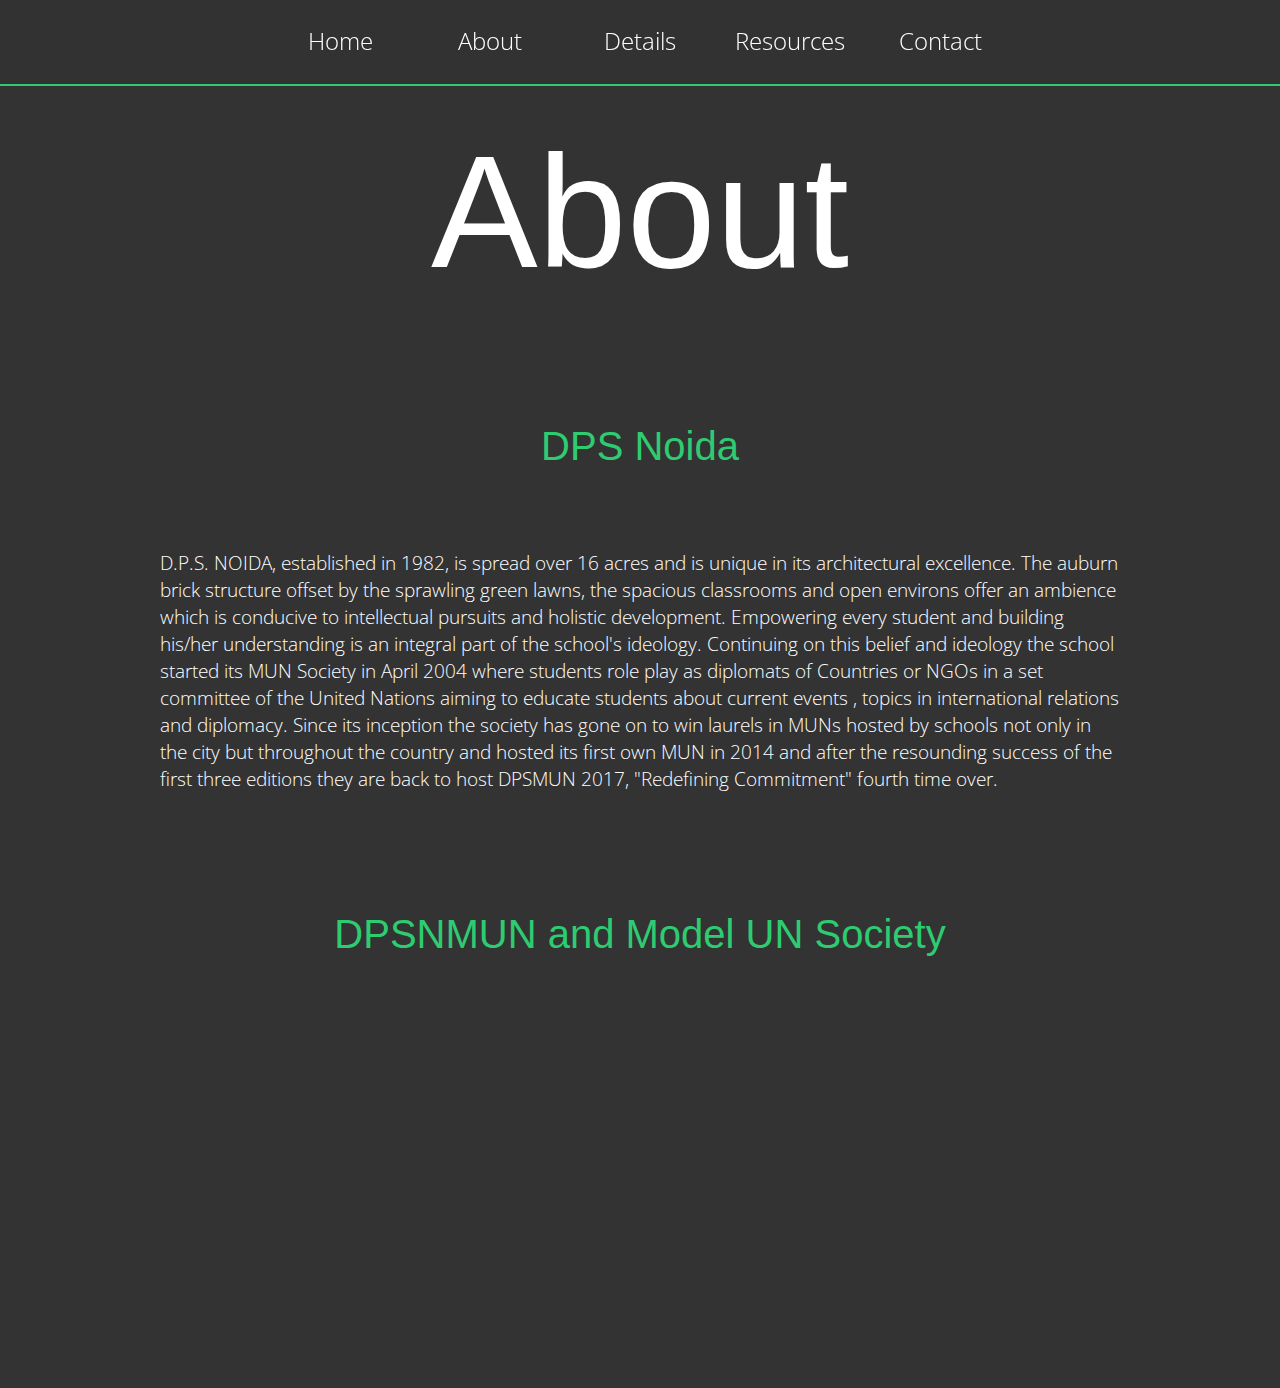
==== commit 42793dbd: "Add files via upload" ====
--- a/about.html
+++ b/about.html
@@ -1,121 +1,123 @@
-<!DOCTYPE html>
-<html>
-<head>
-	<meta content="initial-scale=1" name="viewport">
-
-	<title>About | DPSN MUN</title>
-	<!-- Adding favicon-->
-	<link href="images/favicon.ico" rel="icon" type="image/x-icon">
-	<link href="images/apple-touch-icon.png" rel="apple-touch-icon-precomposed">
-	<!-- Embedding Google Fonts -->
-	<link href='http://fonts.googleapis.com/css?family=Open+Sans:300italic,400,300' rel='stylesheet' type='text/css'>
-	<link href='http://fonts.googleapis.com/css?family=Droid+Serif' rel='stylesheet' type='text/css'>
-	<link href='http://fonts.googleapis.com/css?family=Roboto:400,100,300' rel='stylesheet' type='text/css'>
-	<!-- Embedding stylesheets -->
-	<link href="stylesheets/normalize.css" rel="stylesheet">
-	<link href="stylesheets/style.css" rel="stylesheet">
-	<link href="stylesheets/override.css" rel="stylesheet">
-	<link href="stylesheets/animate.css" rel="stylesheet">
-	<!-- Embedding scripts -->
-	<script src="scripts/wow.min.js"></script>
-	<script src="scripts/header.js"></script>
-	<script src="scripts/jquery-2.1.0.min.js"></script>
-</head>
-
-<body>
-	<div class="nav" id="bar">
-		<img align="left" class="menu" onclick="show()" src="images/icon.png"> <a class="link wow fadeInDown" href="index.html">Home</a> 
-		<a class="link wow fadeInDown" href="#">About</a>
-		<a class=
-		"link wow fadeInDown" href="details.html">Details</a> <a class="link wow fadeInDown" href="resources.html">Resources</a> <a class="link wow fadeInDown" href="contact.html">Contact</a>
-	</div>
-
-	<div class="container">
-		<div class="row">
-			<div class="column full center">
-				<p class="title fadeInDown wow">About</p>
-			</div>
-		</div>
-		
-		<div class="row">
-			<div class="column full wow fadeInUp subheading">
-				DPS Noida
-			</div>
-		</div>
-
-		<DIV class="row">
-		<!--
-			<DIV class="column one-third">
-				<img class="logo big wow fadeInUp" src="images/principal.jpg">
-			</DIV>
-		-->
-			<DIV class="column full text wow fadeInUp">
-				D.P.S. NOIDA, established in 1982, is spread over 16 acres and is unique in its architectural excellence. The auburn brick structure offset by the sprawling green lawns, the spacious classrooms and open environs offer an ambience which is conducive to intellectual pursuits and holistic development. Empowering every student and building his/her understanding is an integral part of the school's ideology. Continuing on this belief and ideology the school started its MUN Society in April 2004 where students role play as diplomats of Countries or NGOs in a set committee of the United Nations aiming to educate students about current events , topics in international relations and diplomacy. Since its inception the society has gone on to win laurels in MUNs hosted by schools not only in the city but throughout the country and hosted its first own MUN in 2014 and after the resounding success of the first two editions they are back to host DPSMUN 2016, "Redefining Commitment" third time over.
-			</DIV>
-		</DIV>
-
-		<div class="row">
-			<div class="column full wow fadeInUp subheading">
-				DPSNMUN and Model UN Society
-			</div>
-		</div>
-
-		<DIV class="row">
-			<DIV class="column two-thirds text wow fadeInUp">
-				The DPSNMUN Society since its inception has gone on to win many laurels in MUNs not only in the city but throughout the country. Rooted with the ideology of breeding the leaders of tomorrow pushing all boundaries it hosted its first MUN in 2014 with incepting committees like the White House Situation Room , first of its kind to be simulated in any MUN in the country and all other committees functioning with high level of debate. After its resounding success last year DPS Noida MUN Society is proud to present you the third edition of DPSNMUN being hosted from the 21th - 22nd of October, simulating committees like Organisation of American States discussing the regulation of private entities with reference to the Panama Papers, White House Situation Room and the Human RC.
-				<br><br>
-				For updates and information, stay tuned to our official <a class="facebook" href="http://www.facebook.com/dpsnmun16"> Facebook Page </a>
-				<br><br>
-			</DIV>
-			<DIV class="column one-third">
-				<img class="logo big wow fadeInUp" src="images/Logo.png">
-			</DIV>
-		</DIV>
-
-
-
-				<!--
-					<DIV class="row">
-						<DIV class="column two-thirds"></DIV>
-						<DIV class="column one-third"></DIV>
-					</DIV>
-					<DIV class="row">
-						<DIV class="column one-third"></DIV>
-						<DIV class="column one-third"></DIV>
-						<DIV class="column one-third"></DIV>
-					</DIV>
-
-					<DIV class="row">
-						<DIV class="column one-fourth"></DIV>
-						<DIV class="column one-fourth"></DIV>
-						<DIV class="column one-fourth"></DIV>
-						<DIV class="column one-fourth"></DIV>
-					</DIV>
-				-->
-	</div><script>
-			new WOW().init();
-
-				var menu = "small";
-				function show() {
-					if (menu == "small") {
-						$('.nav').css('min-height','20.5em');
-						$('.link').css('opacity','1');
-						$('.link').css('display','inline-block');
-						menu = "big";
-					} else {
-						$('.link').css('opacity','0').delay(250);
-						$('.link').css('display','none');
-						$('.nav').css('min-height','3.5em');
-						menu = "small";
-					}
-				}
-				window.addEventListener("orientationchange", function() {
-					if(window.innerHeight < window.innerWidth){ 
-						$('.link').css('opacity','1');
-						$('.link').css('display','inline-block');
-					}
-				}, false);
-
-	</script>
-</body>
+<!DOCTYPE html>
+<html>
+<head>
+	<meta content="initial-scale=1" name="viewport">
+
+	<title>About | DPSN MUN</title>
+	<!-- Adding favicon-->
+	<link href="images/favicon.ico" rel="icon" type="image/x-icon">
+	<link href="images/apple-touch-icon.png" rel="apple-touch-icon-precomposed">
+	<!-- Embedding Google Fonts -->
+	<link href='http://fonts.googleapis.com/css?family=Open+Sans:300italic,400,300' rel='stylesheet' type='text/css'>
+	<link href='http://fonts.googleapis.com/css?family=Droid+Serif' rel='stylesheet' type='text/css'>
+	<link href='http://fonts.googleapis.com/css?family=Roboto:400,100,300' rel='stylesheet' type='text/css'>
+	<!-- Embedding stylesheets -->
+	<link href="stylesheets/normalize.css" rel="stylesheet">
+	<link href="stylesheets/style.css" rel="stylesheet">
+	<link href="stylesheets/override.css" rel="stylesheet">
+	<link href="stylesheets/animate.css" rel="stylesheet">
+	<!-- Embedding scripts -->
+	<script src="scripts/wow.min.js"></script>
+	<script src="scripts/header.js"></script>
+	<script src="scripts/jquery-2.1.0.min.js"></script>
+</head>
+
+<body>
+	<div class="nav" id="bar">
+		<img align="left" class="menu" onclick="show()" src="images/icon.png"> <a class="link wow fadeInDown" href="index.html">Home</a> 
+		<a class="link wow fadeInDown" href="#">About</a>
+		<a class=
+		"link wow fadeInDown" href="details.html">Details</a> <a class="link wow fadeInDown" href="resources.html">Resources</a> <a class="link wow fadeInDown" href="contact.html">Contact</a>
+	</div>
+
+	<div class="container">
+		<div class="row">
+			<div class="column full center">
+				<p class="title fadeInDown wow">About</p>
+			</div>
+		</div>
+		
+		<div class="row">
+			<div class="column full wow fadeInUp subheading">
+				DPS Noida
+			</div>
+		</div>
+
+		<DIV class="row">
+		<!--
+			<DIV class="column one-third">
+				<img class="logo big wow fadeInUp" src="images/principal.jpg">
+			</DIV>
+		-->
+			<DIV class="column full text wow fadeInUp">
+			D.P.S. NOIDA, established in 1982, is spread over 16 acres and is unique in its architectural excellence. The auburn brick structure offset by the sprawling green lawns, the spacious classrooms and open environs offer an ambience which is conducive to intellectual pursuits and holistic development. Empowering every student and building his/her understanding is an integral part of the school's ideology. Continuing on this belief and ideology the school started its MUN Society in April 2004 where students role play as diplomats of Countries or NGOs in a set committee of the United Nations aiming to educate students about current events , topics in international relations and diplomacy. Since its inception the society has gone on to win laurels in MUNs hosted by schools not only in the city but throughout the country and hosted its first own MUN in 2014 and after the resounding success of the first three editions they are back to host DPSMUN 2017, "Redefining Commitment" fourth time over.
+			</DIV>
+		</DIV>
+
+		<div class="row">
+			<div class="column full wow fadeInUp subheading">
+				DPSNMUN and Model UN Society
+			</div>
+		</div>
+
+		<DIV class="row">
+			<DIV class="column two-thirds text wow fadeInUp">
+				The DPSNMUN Society since its inception has gone on to win many laurels in MUNs not only in the city but throughout the country. Rooted with the ideology of breeding the leaders of tomorrow pushing all boundaries it hosted its first MUN in 2014 with incepting committees like the White House Situation Room , first of its kind to be simulated in any MUN in the country and all other committees functioning with high level of debate. After its resounding success last year DPS Noida MUN Society is proud to present you the fourth edition of DPSNMUN being hosted from the 10th - 11th of November, simulating committees like the Rome Statute Review Conference, White House Situation Room and the Human Rights Council. 
+
+
+				<br><br>
+				For updates and information, stay tuned to our official <a class="facebook" href="http://www.facebook.com/dpsnmun17"> Facebook Page </a>
+				<br><br>
+			</DIV>
+			<DIV class="column one-third">
+				<img class="logo big wow fadeInUp" src="images/Logo.png">
+			</DIV>
+		</DIV>
+
+
+
+				<!--
+					<DIV class="row">
+						<DIV class="column two-thirds"></DIV>
+						<DIV class="column one-third"></DIV>
+					</DIV>
+					<DIV class="row">
+						<DIV class="column one-third"></DIV>
+						<DIV class="column one-third"></DIV>
+						<DIV class="column one-third"></DIV>
+					</DIV>
+
+					<DIV class="row">
+						<DIV class="column one-fourth"></DIV>
+						<DIV class="column one-fourth"></DIV>
+						<DIV class="column one-fourth"></DIV>
+						<DIV class="column one-fourth"></DIV>
+					</DIV>
+				-->
+	</div><script>
+			new WOW().init();
+
+				var menu = "small";
+				function show() {
+					if (menu == "small") {
+						$('.nav').css('min-height','20.5em');
+						$('.link').css('opacity','1');
+						$('.link').css('display','inline-block');
+						menu = "big";
+					} else {
+						$('.link').css('opacity','0').delay(250);
+						$('.link').css('display','none');
+						$('.nav').css('min-height','3.5em');
+						menu = "small";
+					}
+				}
+				window.addEventListener("orientationchange", function() {
+					if(window.innerHeight < window.innerWidth){ 
+						$('.link').css('opacity','1');
+						$('.link').css('display','inline-block');
+					}
+				}, false);
+
+	</script>
+</body>
 </html>--- a/stylesheets/override.css
+++ b/stylesheets/override.css
@@ -457,17 +457,31 @@
 	.postal {
 		font-size: 0.75em;
 	}
-	#blank {
+	.blank {
 		display: none;
+	}
+
+	.facebook{
+		color: #FFFFFF;
+		text-decoration: none;
+	}
+
+	.facebook:hover{
+		color: #2ECC71;
 	}
 
 	.nothing {
 		opacity: 0;
 	}
-
+.small{
+	font-size:1.5em;
+}
+.smaller{
+	font-size:.6em;
+}
 @media screen and (orientation:landscape) {
 	.nav a {
 		opacity: 1;
 		display: inline-block;
 	}
-}+}
